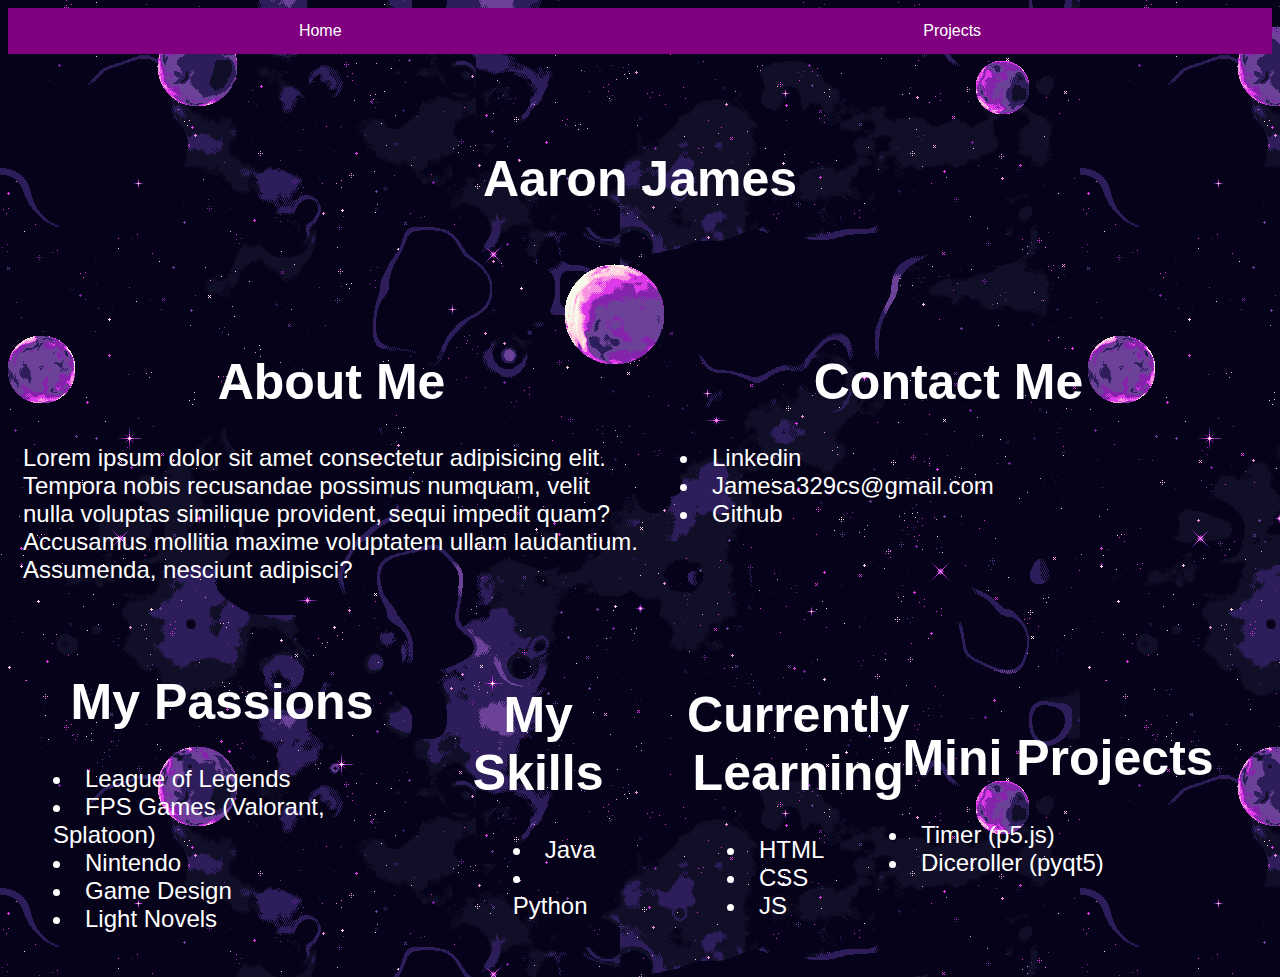
==== index.html @ f68cf7e8 "mvp completed" ====
<!DOCTYPE html>
<html lang="en">
<head>
    <meta charset="UTF-8">
    <meta name="viewport" content="width=device-width, initial-scale=1.0">
    <title>Aaron James</title>
    <link rel="stylesheet" href="styles.css">
</head>
<body>
    <nav>
        <a href="index.html" class="navitem">Home</a>
        <div class="dropdown navitem">
            <button class="dropbtn" >Projects</button>
            <div class="dropdown-content">
                <a href="benri.html">Benri</a>
                <a href="slimeslayer.html">Slime Slayer</a>
                <a href="apocclicker.html">Apocalypse Clicker</a>
            </div>
        </div>
    </nav>
    <div id="title">
        <h1>Aaron James</h1>
    </div>
    <div id="row1">
        <div id="aboutme">
            <h1>About Me</h1>
            <p>Lorem ipsum dolor sit amet consectetur adipisicing elit. Tempora nobis recusandae possimus numquam, velit nulla voluptas similique provident, sequi impedit quam? Accusamus mollitia maxime voluptatem ullam laudantium. Assumenda, nesciunt adipisci?
            </p>
        </div>
        <div id="socials">
            <h1>Contact Me</h1>
            <ul>
                <li><a href="">Linkedin</a></li>
                <li><a href="">Jamesa329cs@gmail.com</a></li>
                <li><a href="">Github</a></li>
            </ul> 
        </div>
    </div>
    <div id="row2">
        <div id="passions">
            <h1>My Passions</h1>
            <ul>
                <li>League of Legends</li>
                <li>FPS Games (Valorant, Splatoon)</li>
                <li>Nintendo</li>
                <li>Game Design</li>
                <li>Light Novels</li>
            </ul>
        </div>
        <div id="skills">
            <div>
            <h1>My Skills</h1>
            <ul>
                <li>Java</li>
                <li>Python</li>
            </ul>
            </div>
            <!-- <h1>+</h1> -->
            <div>
            <h1>Currently Learning</h1>
            <ul>
                <li>HTML</li>
                <li>CSS</li>
                <li>JS</li>
            </ul>
            </div>
        </div>
        <div id="miniprojects">
            <h1>Mini Projects</h1>
            <ul>
                <li>Timer (p5.js)</li>
                <li>Diceroller (pyqt5)</li>
            </ul>
        </div>
    </div>
</body>
</html>
---- styles.css ----
body {
    background-color: black;
    color: white;
    overflow: hidden;
    font-family: Arial, Helvetica, sans-serif;
    background-image: url("space.png");7
}

nav {
    background-color: purple;
    display: flex;
    justify-content: space-around;
}


nav {
    overflow: hidden;
    background-color: purple;
}

nav a {
    float: left;
    font-size: 16px;
    color: white;
    text-align: center;
    padding: 14px 16px;
    text-decoration: none;
}
/* Code for Dropdown from w3schools*/
.dropdown {
    float: left;
    overflow: hidden;
}

.dropdown .dropbtn {
    font-size: 16px;
    border: none;
    outline: none;
    color: white;
    padding: 14px 16px;
    background-color: inherit;
    font-family: inherit;
    margin: 0;
}

nav a:hover,
.dropdown:hover .dropbtn {
    background-color: black;
}

.dropdown-content {
    display: none;
    position: absolute;
    background-color: #f9f9f9;
    min-width: 160px;
    box-shadow: 0px 8px 16px 0px rgba(0, 0, 0, 0.2);
    z-index: 1;
}

.dropdown-content a {
    float: none;
    color: black;
    padding: 12px 16px;
    text-decoration: none;
    display: block;
    text-align: left;
}

.dropdown-content a:hover {
    background-color: #ddd;
}

.dropdown:hover .dropdown-content {
    display: block;
}
/* (end of code from w3schools) */

#title {
    /* background-image:   url("space.png"); */
    /* img from deep fold generator */
    height: 250px;
    display: flex;
    justify-content: center;
    align-items: center;
    font-size: 80px;
}

#row1 {
    padding: 15px;
    display: flex;
    justify-content: space-around;
    align-items: center;
    height: 300px;
    /* background-image: url("space2.png"); */
    padding-bottom: 20px;
    /* testing border */
    /* border: solid red 3px; */
}

a {
    color: white;
    text-decoration: none;
}

#row1 > div {
    width: 300rem;
    height: 100%;
    display: block;
    justify-content: center;
    align-items: center;   
    /* testing border */
    /* border: solid pink 3px; */
}

h1 {
    font-size: 50px;

}

#row2 {
    padding: 5px;
    display: flex;
    justify-content: space-around;
    align-items: center;
    height: 300px;
    /* testing border */
    /* border: solid white 3px; */
}

h1 {
    font-size: 50px;
    text-align: center;
    /* testing border */
    /* border: solid white 3px;  */
    height: fit-content;
}

#skills {
    display: flex;
    justify-content: space-around;
}

#skills > div {
    margin: 10%;
}

p, li {
    font-size: 24px;
}

ul {
    list-style-position: inside;

}

#row2 > div {
    width: 300rem;
}
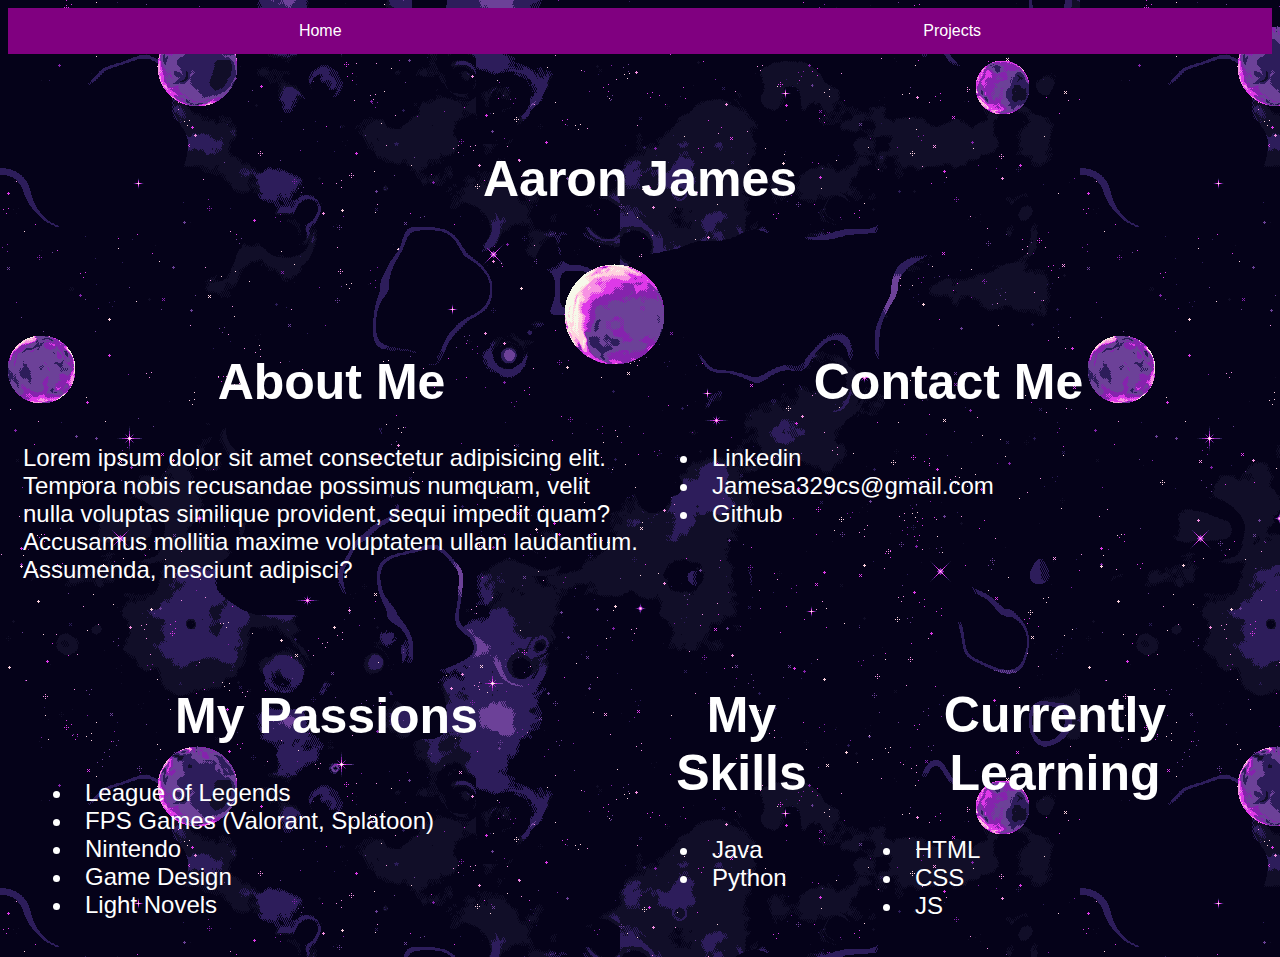
==== commit cd2e586e: "added projects page" ====
--- a/index.html
+++ b/index.html
@@ -1,77 +1,76 @@
 <!DOCTYPE html>
 <html lang="en">
-<head>
-    <meta charset="UTF-8">
-    <meta name="viewport" content="width=device-width, initial-scale=1.0">
-    <title>Aaron James</title>
-    <link rel="stylesheet" href="styles.css">
-</head>
-<body>
-    <nav>
-        <a href="index.html" class="navitem">Home</a>
-        <div class="dropdown navitem">
+	<head>
+		<meta charset="UTF-8" />
+		<meta name="viewport" content="width=device-width, initial-scale=1.0" />
+		<title>Aaron James | About Me</title>
+		<link rel="stylesheet" href="styles.css" />
+	</head>
+	<body>
+		<nav>
+			<a href="index.html" class="navitem">Home</a>
+			<!-- Old Drop Down Code -->
+			<!-- <div class="dropdown navitem">
             <button class="dropbtn" >Projects</button>
             <div class="dropdown-content">
                 <a href="benri.html">Benri</a>
                 <a href="slimeslayer.html">Slime Slayer</a>
                 <a href="apocclicker.html">Apocalypse Clicker</a>
             </div>
-        </div>
-    </nav>
-    <div id="title">
-        <h1>Aaron James</h1>
-    </div>
-    <div id="row1">
-        <div id="aboutme">
-            <h1>About Me</h1>
-            <p>Lorem ipsum dolor sit amet consectetur adipisicing elit. Tempora nobis recusandae possimus numquam, velit nulla voluptas similique provident, sequi impedit quam? Accusamus mollitia maxime voluptatem ullam laudantium. Assumenda, nesciunt adipisci?
-            </p>
-        </div>
-        <div id="socials">
-            <h1>Contact Me</h1>
-            <ul>
-                <li><a href="">Linkedin</a></li>
-                <li><a href="">Jamesa329cs@gmail.com</a></li>
-                <li><a href="">Github</a></li>
-            </ul> 
-        </div>
-    </div>
-    <div id="row2">
-        <div id="passions">
-            <h1>My Passions</h1>
-            <ul>
-                <li>League of Legends</li>
-                <li>FPS Games (Valorant, Splatoon)</li>
-                <li>Nintendo</li>
-                <li>Game Design</li>
-                <li>Light Novels</li>
-            </ul>
-        </div>
-        <div id="skills">
-            <div>
-            <h1>My Skills</h1>
-            <ul>
-                <li>Java</li>
-                <li>Python</li>
-            </ul>
-            </div>
-            <!-- <h1>+</h1> -->
-            <div>
-            <h1>Currently Learning</h1>
-            <ul>
-                <li>HTML</li>
-                <li>CSS</li>
-                <li>JS</li>
-            </ul>
-            </div>
-        </div>
-        <div id="miniprojects">
-            <h1>Mini Projects</h1>
-            <ul>
-                <li>Timer (p5.js)</li>
-                <li>Diceroller (pyqt5)</li>
-            </ul>
-        </div>
-    </div>
-</body>
-</html>+        </div> -->
+			<a href="projects.html" class="navitem">Projects</a>
+		</nav>
+		<div id="title">
+			<h1>Aaron James</h1>
+		</div>
+		<div id="row1">
+			<div id="aboutme">
+				<h1>About Me</h1>
+				<p>
+					Lorem ipsum dolor sit amet consectetur adipisicing elit. Tempora nobis
+					recusandae possimus numquam, velit nulla voluptas similique provident,
+					sequi impedit quam? Accusamus mollitia maxime voluptatem ullam
+					laudantium. Assumenda, nesciunt adipisci?
+				</p>
+			</div>
+			<div id="socials">
+				<h1>Contact Me</h1>
+				<ul>
+					<li><a href="">Linkedin</a></li>
+					<li><a href="">Jamesa329cs@gmail.com</a></li>
+					<li><a href="">Github</a></li>
+				</ul>
+			</div>
+		</div>
+		<div id="row2">
+			<div id="passions">
+				<h1>My Passions</h1>
+				<ul>
+					<li>League of Legends</li>
+					<li>FPS Games (Valorant, Splatoon)</li>
+					<li>Nintendo</li>
+					<li>Game Design</li>
+					<li>Light Novels</li>
+				</ul>
+			</div>
+			<div id="skills">
+				<div>
+					<h1>My Skills</h1>
+					<ul>
+						<li>Java</li>
+						<li>Python</li>
+					</ul>
+				</div>
+				<!-- <h1>+</h1> -->
+				<div>
+					<h1>Currently Learning</h1>
+					<ul>
+						<li>HTML</li>
+						<li>CSS</li>
+						<li>JS</li>
+					</ul>
+				</div>
+			</div>
+		</div>
+	</body>
+</html>
--- a/styles.css
+++ b/styles.css
@@ -1,158 +1,156 @@
 body {
-    background-color: black;
-    color: white;
-    overflow: hidden;
-    font-family: Arial, Helvetica, sans-serif;
-    background-image: url("space.png");7
+	background-color: black;
+	color: white;
+	overflow: hidden;
+	font-family: Arial, Helvetica, sans-serif;
+	background-image: url("space.png");
 }
 
 nav {
-    background-color: purple;
-    display: flex;
-    justify-content: space-around;
+	background-color: purple;
+	display: flex;
+	justify-content: space-around;
 }
 
-
 nav {
-    overflow: hidden;
-    background-color: purple;
+	overflow: hidden;
+	background-color: purple;
 }
 
 nav a {
-    float: left;
-    font-size: 16px;
-    color: white;
-    text-align: center;
-    padding: 14px 16px;
-    text-decoration: none;
+	float: left;
+	font-size: 16px;
+	color: white;
+	text-align: center;
+	padding: 14px 16px;
+	text-decoration: none;
 }
 /* Code for Dropdown from w3schools*/
 .dropdown {
-    float: left;
-    overflow: hidden;
+	float: left;
+	overflow: hidden;
 }
 
 .dropdown .dropbtn {
-    font-size: 16px;
-    border: none;
-    outline: none;
-    color: white;
-    padding: 14px 16px;
-    background-color: inherit;
-    font-family: inherit;
-    margin: 0;
+	font-size: 16px;
+	border: none;
+	outline: none;
+	color: white;
+	padding: 14px 16px;
+	background-color: inherit;
+	font-family: inherit;
+	margin: 0;
 }
 
 nav a:hover,
 .dropdown:hover .dropbtn {
-    background-color: black;
+	background-color: black;
 }
 
 .dropdown-content {
-    display: none;
-    position: absolute;
-    background-color: #f9f9f9;
-    min-width: 160px;
-    box-shadow: 0px 8px 16px 0px rgba(0, 0, 0, 0.2);
-    z-index: 1;
+	display: none;
+	position: absolute;
+	background-color: #f9f9f9;
+	min-width: 160px;
+	box-shadow: 0px 8px 16px 0px rgba(0, 0, 0, 0.2);
+	z-index: 1;
 }
 
 .dropdown-content a {
-    float: none;
-    color: black;
-    padding: 12px 16px;
-    text-decoration: none;
-    display: block;
-    text-align: left;
+	float: none;
+	color: black;
+	padding: 12px 16px;
+	text-decoration: none;
+	display: block;
+	text-align: left;
 }
 
 .dropdown-content a:hover {
-    background-color: #ddd;
+	background-color: #ddd;
 }
 
 .dropdown:hover .dropdown-content {
-    display: block;
+	display: block;
 }
 /* (end of code from w3schools) */
 
 #title {
-    /* background-image:   url("space.png"); */
-    /* img from deep fold generator */
-    height: 250px;
-    display: flex;
-    justify-content: center;
-    align-items: center;
-    font-size: 80px;
+	/* background-image:   url("space.png"); */
+	/* img from deep fold generator */
+	height: 250px;
+	display: flex;
+	justify-content: center;
+	align-items: center;
+	font-size: 80px;
 }
 
 #row1 {
-    padding: 15px;
-    display: flex;
-    justify-content: space-around;
-    align-items: center;
-    height: 300px;
-    /* background-image: url("space2.png"); */
-    padding-bottom: 20px;
-    /* testing border */
-    /* border: solid red 3px; */
+	padding: 15px;
+	display: flex;
+	justify-content: space-around;
+	align-items: center;
+	height: 300px;
+	/* background-image: url("space2.png"); */
+	padding-bottom: 20px;
+	/* testing border */
+	/* border: solid red 3px; */
 }
 
 a {
-    color: white;
-    text-decoration: none;
+	color: white;
+	text-decoration: none;
 }
 
 #row1 > div {
-    width: 300rem;
-    height: 100%;
-    display: block;
-    justify-content: center;
-    align-items: center;   
-    /* testing border */
-    /* border: solid pink 3px; */
+	width: 300rem;
+	height: 100%;
+	display: block;
+	justify-content: center;
+	align-items: center;
+	/* testing border */
+	/* border: solid pink 3px; */
 }
 
 h1 {
-    font-size: 50px;
-
+	font-size: 50px;
 }
 
 #row2 {
-    padding: 5px;
-    display: flex;
-    justify-content: space-around;
-    align-items: center;
-    height: 300px;
-    /* testing border */
-    /* border: solid white 3px; */
+	padding: 5px;
+	display: flex;
+	justify-content: space-around;
+	align-items: center;
+	height: 300px;
+	/* testing border */
+	/* border: solid white 3px; */
 }
 
 h1 {
-    font-size: 50px;
-    text-align: center;
-    /* testing border */
-    /* border: solid white 3px;  */
-    height: fit-content;
+	font-size: 50px;
+	text-align: center;
+	/* testing border */
+	/* border: solid white 3px;  */
+	height: fit-content;
 }
 
 #skills {
-    display: flex;
-    justify-content: space-around;
+	display: flex;
+	justify-content: space-around;
 }
 
-#skills > div {
+/* #skills > div {
     margin: 10%;
-}
+} */
 
-p, li {
-    font-size: 24px;
+p,
+li {
+	font-size: 24px;
 }
 
 ul {
-    list-style-position: inside;
-
+	list-style-position: inside;
 }
 
 #row2 > div {
-    width: 300rem;
-}+	width: 300rem;
+}
